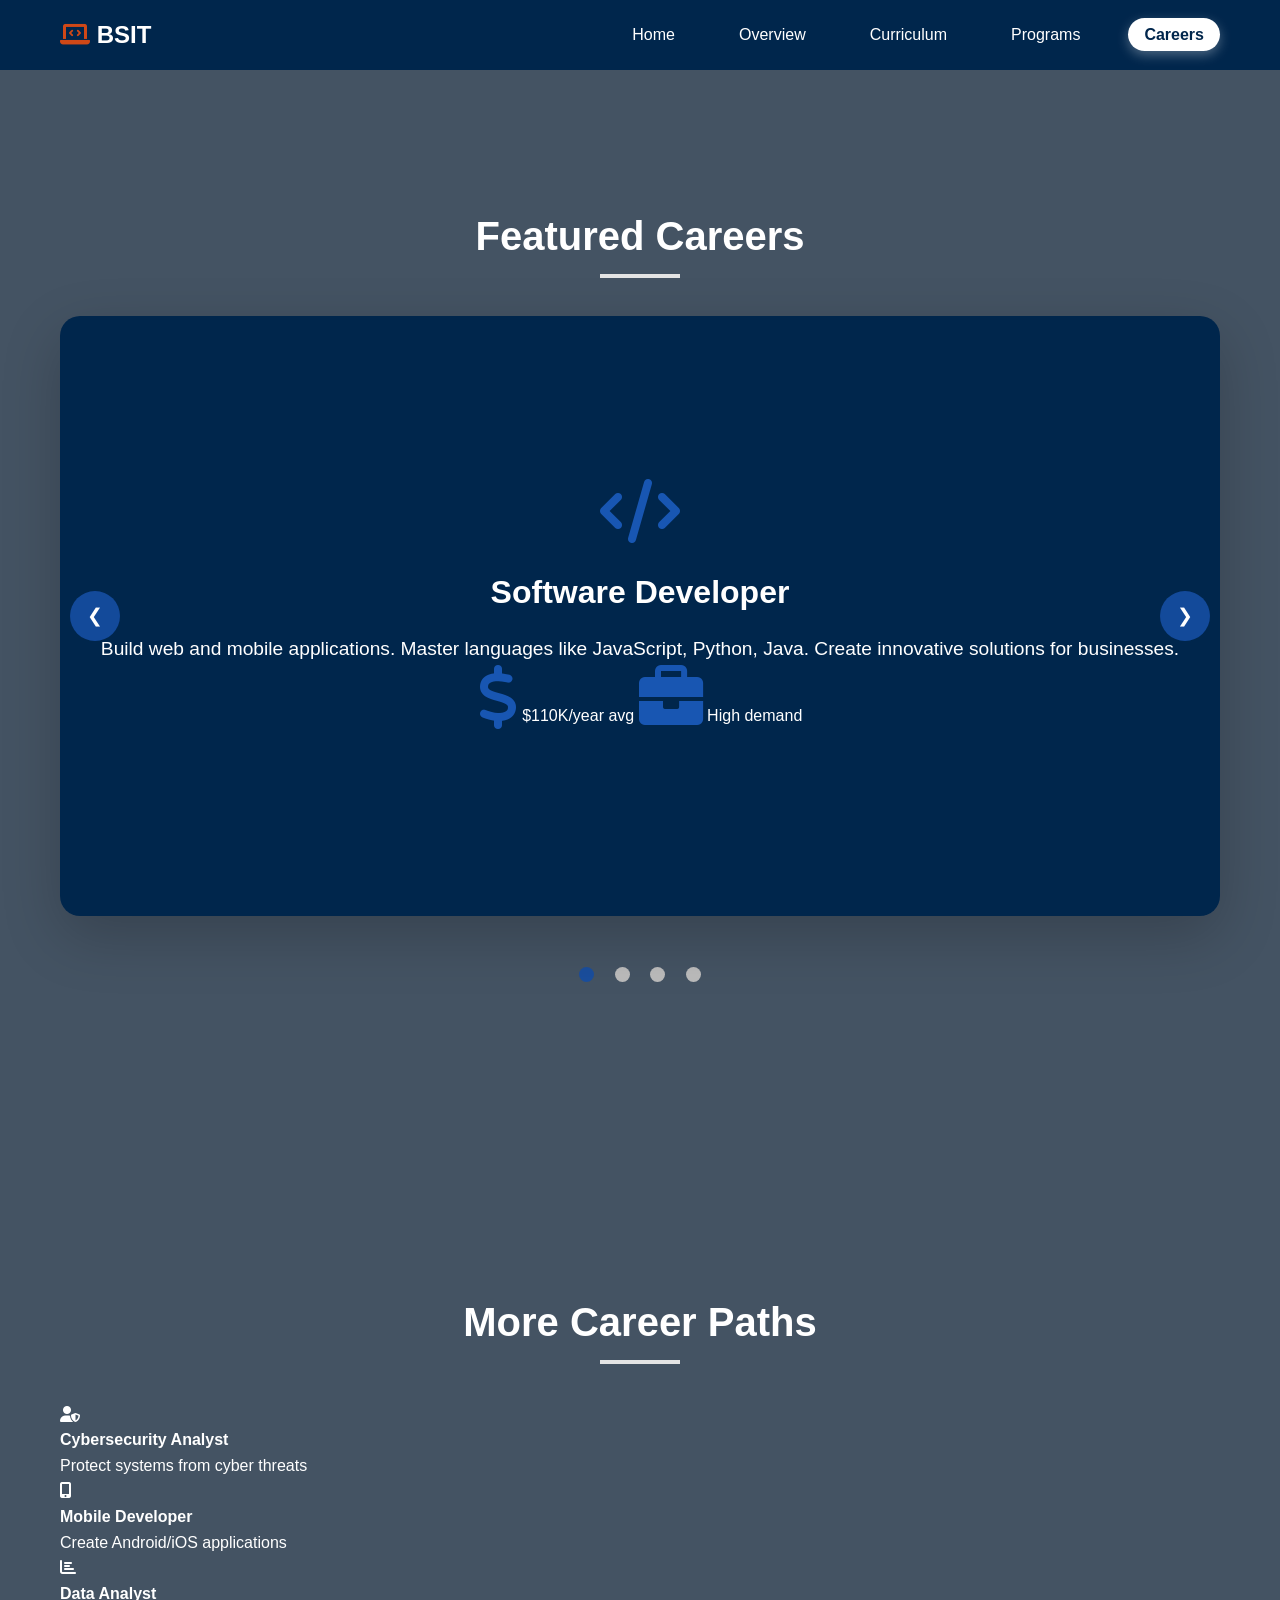
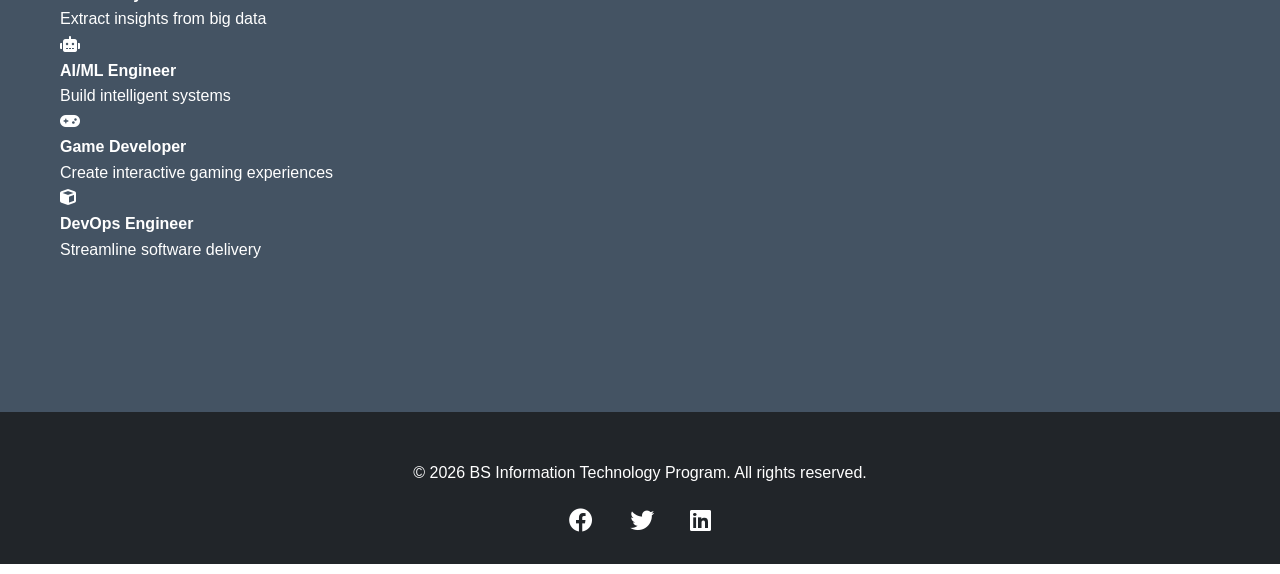
==== html/careers.html @ 3beb857a "First upload" ====
<!DOCTYPE html>
<html lang="en">
<head>
    <meta charset="UTF-8">
    <meta name="viewport" content="width=device-width, initial-scale=1.0">
    <title>Careers - BS Information Technology</title>
    <link rel="stylesheet" href="../css/styles.css">
    <link href="https://cdnjs.cloudflare.com/ajax/libs/font-awesome/6.0.0/css/all.min.css" rel="stylesheet">
</head>
<body>
    <!-- Navigation -->
    <nav class="navbar">
        <div class="nav-container">
            <div class="nav-logo">
                <h2><i class="fas fa-laptop-code"></i> BSIT</h2>
            </div>
            <ul class="nav-menu">
                <li><a href="home.html" class="nav-link">Home</a></li>
                <li><a href="overview.html" class="nav-link">Overview</a></li>
                <li><a href="curriculum.html" class="nav-link">Curriculum</a></li>
                <li><a href="programs.html" class="nav-link">Programs</a></li>
                <li><a href="careers.html" class="nav-link">Careers</a></li>

            </ul>
            <div class="hamburger">
                <span></span>
                <span></span>
                <span></span>
            </div>
        </div>
    </nav>

    <!-- Careers Hero -->
    <section class="page-hero">
        <div class="container">
            <h1>IT Career Opportunities</h1>
            <p>Discover high-demand careers awaiting BSIT graduates</p>
        </div>
    </section>

    <!-- Slideshow Section -->
    <section class="section careers-section">
        <div class="container">
            <h2 class="section-title">Featured Careers</h2>
            <div class="slideshow-container">
                <div class="slide active">
                    <div class="career-card large">
                        <i class="fas fa-code fa-4x"></i>
                        <h3>Software Developer</h3>
                        <p>Build web and mobile applications. Master languages like JavaScript, Python, Java. Create innovative solutions for businesses.</p>
                        <div class="career-details">
                            <span><i class="fas fa-dollar-sign"></i> $110K/year avg</span>
                            <span><i class="fas fa-briefcase"></i> High demand</span>
                        </div>
                    </div>
                </div>
                <div class="slide">
                    <div class="career-card large">
                        <i class="fas fa-server fa-4x"></i>
                        <h3>Network Engineer</h3>
                        <p>Design, implement, and manage network infrastructure. Ensure secure and reliable connectivity for organizations.</p>
                        <div class="career-details">
                            <span><i class="fas fa-dollar-sign"></i> $95K/year avg</span>
                            <span><i class="fas fa-clock"></i> Growing field</span>
                        </div>
                    </div>
                </div>
                <div class="slide">
                    <div class="career-card large">
                        <i class="fas fa-database fa-4x"></i>
                        <h3>Database Administrator</h3>
                        <p>Manage enterprise databases, ensure data integrity, security, and performance. Work with SQL, Oracle, MySQL.</p>
                        <div class="career-details">
                            <span><i class="fas fa-dollar-sign"></i> $105K/year avg</span>
                            <span><i class="fas fa-shield-alt"></i> Critical role</span>
                        </div>
                    </div>
                </div>
                <div class="slide">
                    <div class="career-card large">
                        <i class="fas fa-cloud fa-4x"></i>
                        <h3>Cloud Architect</h3>
                        <p>Design scalable cloud solutions using AWS, Azure, Google Cloud. Lead digital transformation initiatives.</p>
                        <div class="career-details">
                            <span><i class="fas fa-dollar-sign"></i> $150K/year avg</span>
                            <span><i class="fas fa-rocket"></i> Future-proof</span>
                        </div>
                    </div>
                </div>
                <button class="prev" onclick="changeSlide(-1)">❮</button>
                <button class="next" onclick="changeSlide(1)">❯</button>
            </div>
            <div class="dots-container">
                <span class="dot active" onclick="currentSlide(1)"></span>
                <span class="dot" onclick="currentSlide(2)"></span>
                <span class="dot" onclick="currentSlide(3)"></span>
                <span class="dot" onclick="currentSlide(4)"></span>
            </div>
        </div>
    </section>

    <!-- Additional Careers Grid -->
    <section class="section">
        <div class="container">
            <h2 class="section-title">More Career Paths</h2>
            <div class="careers-grid">
                <div class="career-item">
                    <i class="fas fa-user-shield"></i>
                    <h4>Cybersecurity Analyst</h4>
                    <p>Protect systems from cyber threats</p>
                </div>
                <div class="career-item">
                    <i class="fas fa-mobile-alt"></i>
                    <h4>Mobile Developer</h4>
                    <p>Create Android/iOS applications</p>
                </div>
                <div class="career-item">
                    <i class="fas fa-chart-bar"></i>
                    <h4>Data Analyst</h4>
                    <p>Extract insights from big data</p>
                </div>
                <div class="career-item">
                    <i class="fas fa-robot"></i>
                    <h4>AI/ML Engineer</h4>
                    <p>Build intelligent systems</p>
                </div>
                <div class="career-item">
                    <i class="fas fa-gamepad"></i>
                    <h4>Game Developer</h4>
                    <p>Create interactive gaming experiences</p>
                </div>
                <div class="career-item">
                    <i class="fas fa-cube"></i>
                    <h4>DevOps Engineer</h4>
                    <p>Streamline software delivery</p>
                </div>
            </div>
        </div>
    </section>

    <!-- Footer -->
    <footer class="footer">
        <div class="container">
            <p>&copy; 2026 BS Information Technology Program. All rights reserved.</p>
            <div class="social-links">
                <a href="#"><i class="fab fa-facebook"></i></a>
                <a href="#"><i class="fab fa-twitter"></i></a>
                <a href="#"><i class="fab fa-linkedin"></i></a>
            </div>
        </div>
    </footer>

    <script src="../js/script.js"></script>
</body>
</html>
---- css/styles.css ----
/* Reset and Base Styles */

.page-hero {
    margin-top: -10px;
}
* {
    margin: 0;
    padding: 0;
    box-sizing: border-box;
}

body {
    font-family: 'Segoe UI', Tahoma, Geneva, Verdana, sans-serif;
    line-height: 1.6;
    color: #333;
}

.container {
    max-width: 1200px;
    margin: 0 auto;
    padding: 0 20px;
}

/* Navigation */
.navbar {
    background: #00264C;
    backdrop-filter: blur(10px);
    position: fixed;
    top: 0;
    width: 100%;
    z-index: 1000;
    padding: 1rem 0;
    transition: all 0.3s ease;
}

.nav-container {
    max-width: 1200px;
    margin: 0 auto;
    padding: 0 20px;
    display: flex;
    justify-content: space-between;
    align-items: center;
}

.nav-logo i{
    color: rgb(207, 72, 23);
}

.nav-logo h2 {
    color: white;
    font-size: 1.5rem;
}

.nav-menu {
    display: flex;
    list-style: none;
    gap: 2rem;
}

.nav-link {
    color: white;
    text-decoration: none;
    font-weight: 500;
    transition: all 0.3s ease;
    padding: 0.5rem 1rem;
    border-radius: 25px;
}

.nav-link:hover {
    color: #ff4603;
    background: rgba(255, 255, 255, 0.1);
}

.nav-link.active {
    background: #ffffff;
    color: #00264C;
    font-weight: 600;
    box-shadow: 0 4px 12px rgba(255, 255, 255, 0.3);
}

.hamburger {
    display: none;
    flex-direction: column;
    cursor: pointer;
}

.hamburger span {
    width: 25px;
    height: 3px;
    background: white;
    margin: 3px 0;
    transition: 0.3s;
}

/* Hero Section */
.hero {
    background: linear-gradient(135deg, #000033 0%, 	#003333 100%);
    width: 100%;
    height: 100vh;
    display: flex;
    align-items: center;
    justify-content: center;
    text-align: center;
    color: white;
    padding: 0 20px;
}

.title h1 {
    font-size: 85px;
    font-weight: 700;
    margin-bottom: 1rem;
}

.highlight {
    color: #ff4603;
}

.hero-content p {
    font-size: 1.3rem;
    margin-bottom: 2rem;
}

.cta-button {
    background: #FFE6CC;
    color: #001933;
    border: none;
    padding: 1rem 2.5rem;
    font-size: 1.1rem;
    font-weight: 600;
    border-radius: 50px;
    cursor: pointer;
    transition: all 0.3s ease;
    text-transform: uppercase;
    letter-spacing: 1px;
    text-decoration: none;
}

.cta-button:hover {
    transform: translateY(-3px);
    box-shadow: 0 8px 15px #a39382;
}

/* Sections */
.section {
    min-height: 50vh;
    padding: 150px 0;
    background-color: #445363;
    color: white;
    border-top: none;
}

.section-title {
    text-align: center;
    font-size: 2.5rem;
    margin-bottom: 3rem;
    color: white;
    position: relative;
}

.section-title::after {
    content: '';
    position: absolute;
    bottom: -10px;
    left: 50%;
    transform: translateX(-50%);
    width: 80px;
    height: 4px;
    background: rgb(228, 228, 228);
}

/* Content Grid */
.content-grid, .curriculum-grid, .skills-grid {
    display: grid;
    grid-template-columns: repeat(auto-fit, minmax(300px, 1fr));
    gap: 2rem;
}

.overview-grid .row {
    display: grid;
    grid-template-columns: 1fr 1fr;
    gap: 2rem;
    margin-bottom: 2rem;
}

@media (max-width: 768px) {
    .overview-grid .row {
        grid-template-columns: 1fr;
    }
}

.content-card, .course-category {
    background: #001933;
    padding: 2.5rem;
    border-radius: 15px;
    box-shadow: 0 10px 40px rgba(0,0,0,0.1);
    text-align: center;
    transition: all 0.3s ease;
    border-top: 4px solid #0d6efd;
}

.content-card i, .course-category i {
    font-size: 3rem;
    color: #0d6efd;
    margin-bottom: 1rem;
}

.content-card h3, .course-category h3 {
    font-size: 1.5rem;
    margin-bottom: 1rem;
    color: rgb(207, 72, 23);
}

.course-category ul {
    list-style: none;
    text-align: left;
}

.course-category li {
    padding: 0.5rem 0;
    padding-left: 1.5rem;
    position: relative;
}

.course-category li::before {
    content: '✓';
    position: absolute;
    left: 0;
    color: #28a745;
    font-weight: bold;
}

/* Slideshow */
.slideshow-container {
    position: relative;
    max-width: 1200px;
    margin: 3rem auto;
    height: 600px;
    overflow: hidden;
    border-radius: 20px;
    box-shadow: 0 20px 60px rgba(0,0,0,0.2);
}

.slide {
    position: absolute;
    top: 0;
    left: 0;
    width: 100%;
    height: 100%;
    opacity: 0;
    transition: opacity 0.5s ease;
}

.slide.active {
    opacity: 1;
}

.career-card {
    background: #00264C;
    height: 100%;
    display: flex;
    flex-direction: column;
    align-items: center;
    justify-content: center;
    text-align: center;
    padding: 3rem 2rem;
}

.career-card i {
    font-size: 4rem;
    color: rgba(27, 92, 190, 0.9);
    margin-bottom: 1.5rem;
}

.career-card h3 {
    font-size: 2rem;
    margin-bottom: 1rem;
    color: #ffffff;
}

.career-card p {
    font-size: 1.2rem;
    color: #ffffff;
}

.prev, .next {
    position: absolute;
    top: 50%;
    transform: translateY(-50%);
    background: rgba(22, 78, 163, 0.9);
    color: white;
    border: none;
    width: 50px;
    height: 50px;
    border-radius: 50%;
    cursor: pointer;
    font-size: 1.2rem;
    transition: all 0.3s ease;
    z-index: 10;
}

.prev {
    left: 10px;
}

.next {
    right: 10px;
}

.prev:hover, .next:hover {
    background: rgba(27, 92, 190, 0.9);
    transform: translateY(-50%) scale(1.1);
}

.dots-container {
    text-align: center;
    margin-top: 2rem;
}

.dot {
    height: 15px;
    width: 15px;
    margin: 0 8px;
    background-color: #bbb;
    border-radius: 50%;
    display: inline-block;
    cursor: pointer;
    transition: background-color 0.3s ease;
}

.dot.active, .dot:hover {
    background-color: rgba(22, 78, 163, 0.9);
}

/* Skills Section */
.skill-bar {
    background: #f1f1f1;
    margin-bottom: 2rem;
    border-radius: 25px;
    padding: 3px;
    position: relative;
    overflow: hidden;
}

.skill-name {
    position: absolute;
    top: -35px;
    left: 0;
    font-weight: 600;
    color: #333;
}

.skill-progress {
    height: 30px;
    background: linear-gradient(90deg, #0d6efd, #6610f2);
    border-radius: 22px;
    transition: width 2s ease;
    display: flex;
    align-items: center;
    justify-content: center;
    color: white;
    font-weight: 600;
}

/* Apply Section */
.apply-section {
    background: #00264C;
    color: white;
    text-align: center;
    padding: 100px 0;
}

.apply-section h2 {
    font-size: 2.5rem;
    margin-bottom: 1rem;
}

.apply-section p {
    font-size: 1.3rem;
    margin-bottom: 2.5rem;
}

.apply-buttons {
    display: flex;
    gap: 1.5rem;
    justify-content: center;
    flex-wrap: wrap;
}

.cta-button.primary {
    background: white;
    color: #00264C;
}

.cta-button.primary:hover {
    background: #f8f9fa;
}

.cta-button.secondary {
    background: transparent;
    color: white;
    border: 2px solid white;
}

.cta-button.secondary:hover {
    background: white;
    color: #00264C;
}

/* Footer */
.footer {
    background: #212529;
    color: white;
    text-align: center;
    padding: 3rem 0 1.5rem;
}

.social-links {
    margin-top: 1rem;
}

.social-links a {
    color: white;
    font-size: 1.5rem;
    margin: 0 1rem;
    transition: color 0.3s ease;
}

.social-links a:hover {
    color: #0d6efd;
}

/* Responsive */
@media (max-width: 768px) {
    .hamburger {
        display: flex;
    }
    
    .nav-menu {
        position: fixed;
        left: -100%;
        top: 70px;
        flex-direction: column;
        background-color: #00264C;
        width: 100%;
        text-align: center;
        transition: 0.3s;
        padding: 2rem 0;
    }
    
    .nav-menu.active {
        left: 0;
    }
    
    .nav-link {
        display: block;
        margin: 0.5rem 0;
    }
    
    .nav-link.active {
        background: #ffffff;
        color: #00264C;
    }
    
    .hero-content h1 {
        font-size: 2.5rem;
    }
    
    .apply-buttons {
        flex-direction: column;
        align-items: center;
    }
    
    .slideshow-container {
        height: 300px;
    }
}

@media (max-width: 480px) {
    .hero {
        padding: 2rem 0;
        height: 90vh;
    }
    
    .section {
        padding: 60px 0;
    }
}
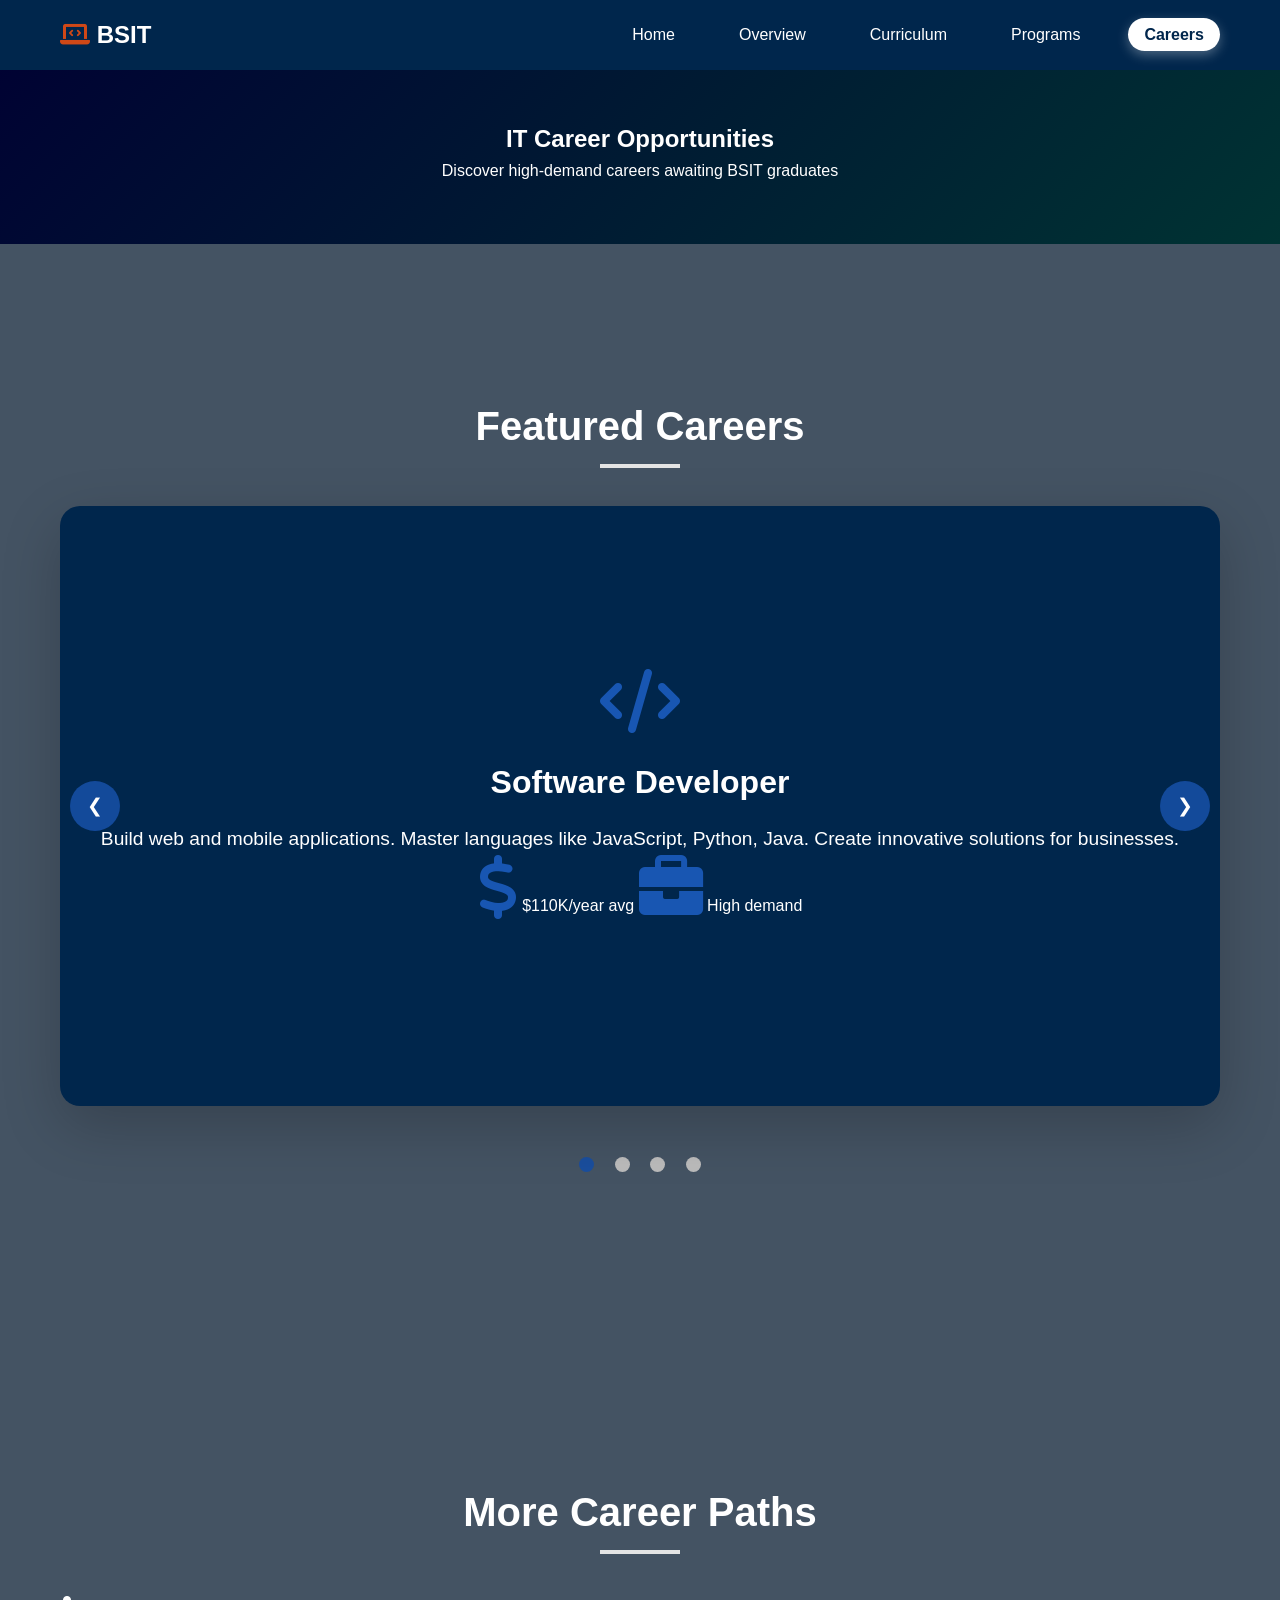
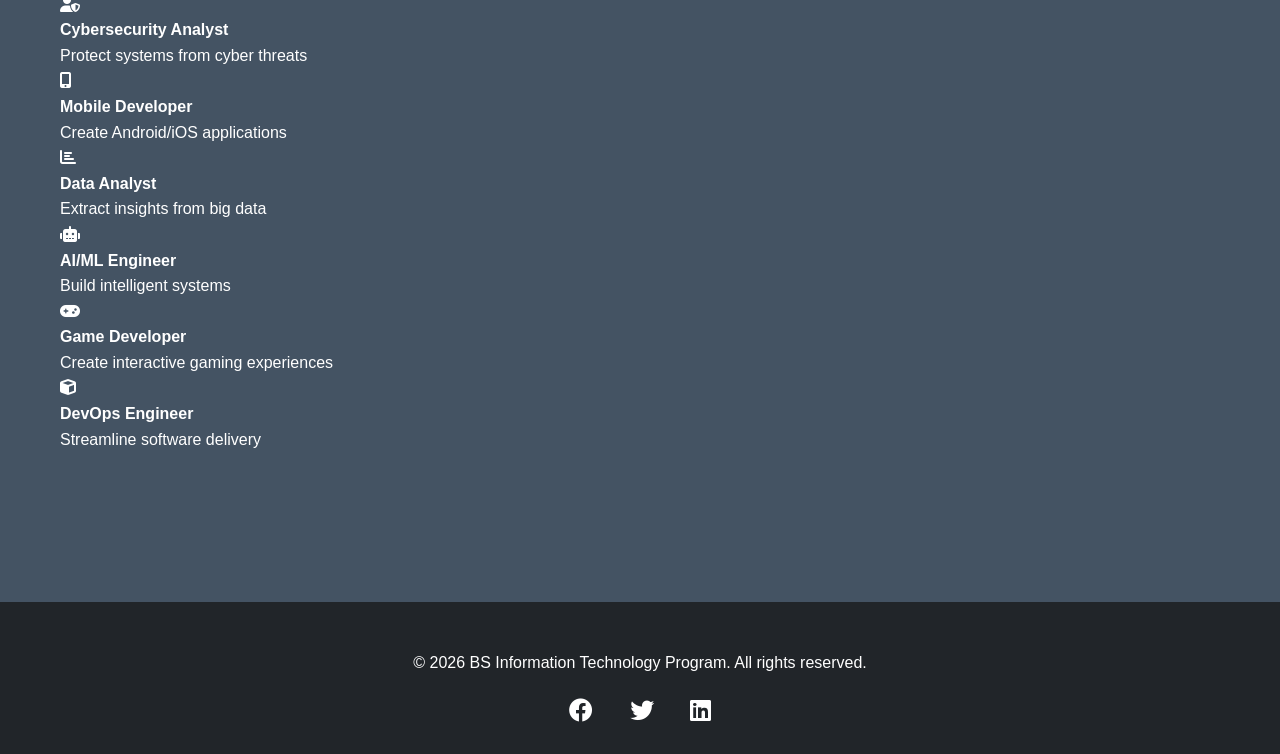
==== commit 879ea93c: "Update website pages and styles" ====
--- a/html/careers.html
+++ b/html/careers.html
@@ -14,12 +14,12 @@
             <div class="nav-logo">
                 <h2><i class="fas fa-laptop-code"></i> BSIT</h2>
             </div>
-            <ul class="nav-menu">
-                <li><a href="home.html" class="nav-link">Home</a></li>
+<ul class="nav-menu">
+                <li><a href="index.html" class="nav-link">Home</a></li>
                 <li><a href="overview.html" class="nav-link">Overview</a></li>
                 <li><a href="curriculum.html" class="nav-link">Curriculum</a></li>
                 <li><a href="programs.html" class="nav-link">Programs</a></li>
-                <li><a href="careers.html" class="nav-link">Careers</a></li>
+                <li><a href="careers.html" class="nav-link active">Careers</a></li>
 
             </ul>
             <div class="hamburger">
--- a/css/styles.css
+++ b/css/styles.css
@@ -1,12 +1,15 @@
 /* Reset and Base Styles */
-
-.page-hero {
-    margin-top: -10px;
-}
 * {
     margin: 0;
     padding: 0;
     box-sizing: border-box;
+}
+
+.page-hero {
+    background: linear-gradient(135deg, #000033 0%, #003333 100%);
+    padding: 120px 0 60px;
+    text-align: center;
+    color: white;
 }
 
 body {
